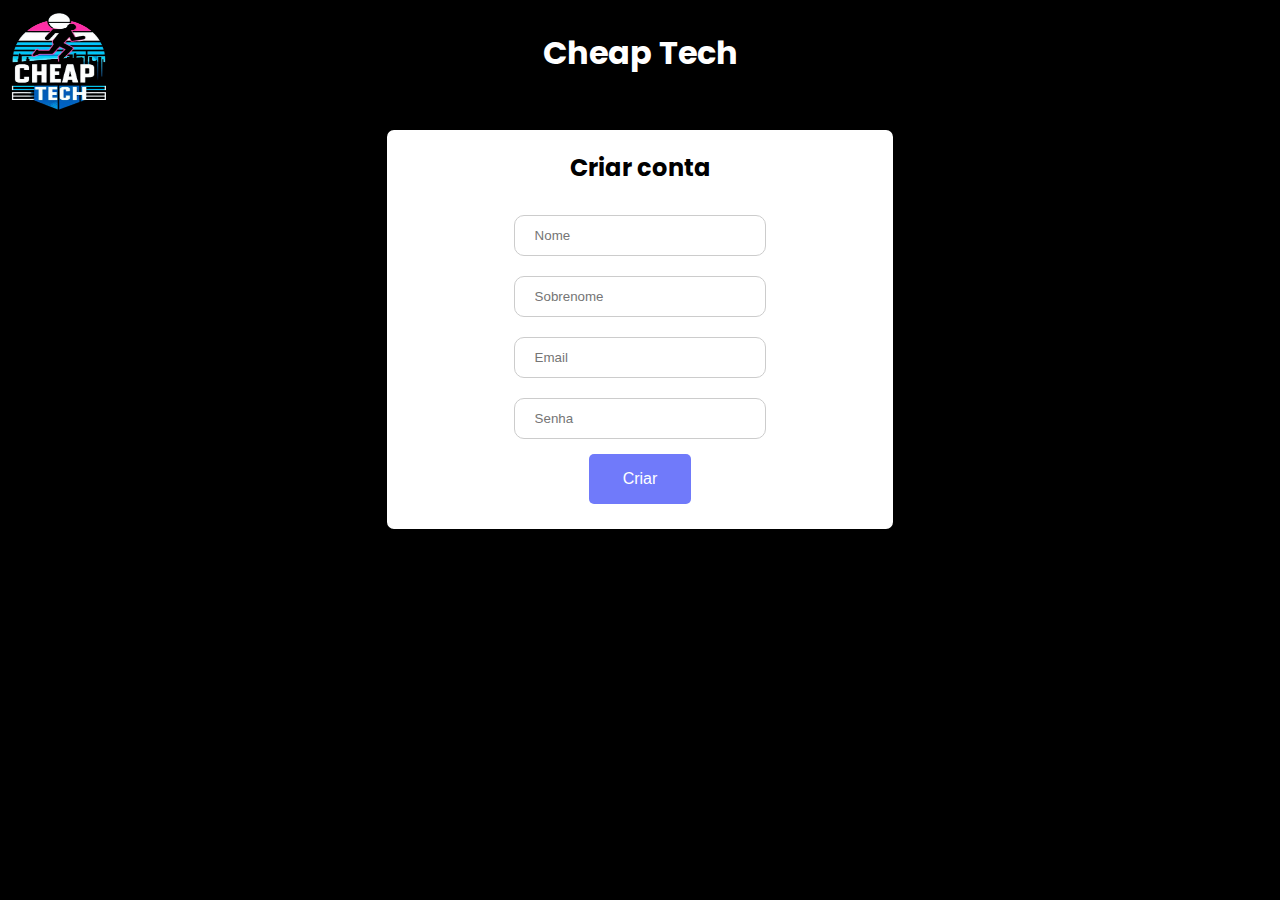
==== Cadastro/cadastro.html @ 170d99dd "Add files via upload" ====
<!DOCTYPE html>
<html lang="en">
<head>
    <meta charset="UTF-8">
    <meta name="viewport" content="width=device-width, initial-scale=1.0">
    <title>Cheap Tech</title>
    <link rel="stylesheet" href="style.css">
</head>
<body>
    <img src="images/logo.png" class="logo">
    <h1>Cheap Tech</h1>
    <form>
        <div class="container">
          <h2 style="margin-bottom: 20px;">Criar conta</h2>
          <div>
            <input type="text" placeholder="Nome">
          </div>
          <div>
            <input type="text" placeholder="Sobrenome">
          </div>
          <div>
            <input type="text" placeholder="Email">
          </div>
          <div>
            <input type="text" class="user" placeholder="Senha">
          </div>  
          <button class="Criarr">Criar</button>
          <br>
        </div>
      </form>
</body>
</html>
---- Cadastro/style.css ----
@import url('https://fonts.googleapis.com/css2?family=Poppins:ital,wght@0,100;0,200;0,300;0,400;0,500;0,600;0,700;0,800;0,900;1,100;1,200;1,300;1,400;1,500;1,600;1,700;1,800;1,900&display=swap');
body{
    background: rgb(0, 0, 0);
    text-align:center;
    font-family: Poppins;
    display: grid;
    place-items: center;
}
h1{
    color: rgb(255, 255, 255);
    margin-bottom: 50px;
}
form {
    border: 3px solid #000000;
    background-color: #fff;
    border-radius: 10px;
    width: 40%;
  }
input[type=text], input[type=password] {
    width: 50%;
    padding: 12px 20px;
    margin: 10px 0;
    display: inline-block;
    border: 1px solid #ccc;
    border-radius: 10px;
    box-sizing: border-box;
  }
.avatar{
    width: 100px;
    height: 100px;
    border-radius: 40%;
  }
  .container{
    border-bottom-left-radius: 10px;
    border-bottom-right-radius: 10px;
  }
  .logo{
    width: 100px;
    height: 100px;
    position: absolute;
    top: 0;
    left: 0;
    margin: 10px;
    align-items:flex-end;
  }
  li{
    display: flex;
  }
  .user{
    margin: 50px;
  }
  .caixinha{
    margin: 20px;
    color: rgb(10, 160, 224);
  }
  span.psw {
    padding-top: 16px;
  }
  .Criarr{
    background-color: #707AFA;
    border-color:transparent;
    color: #fff;
    border-radius: 5px;
    width: 20%;
    height: 50px;
    margin-top: 5px;
    margin-bottom: 25px;
    font-size: medium;
  }
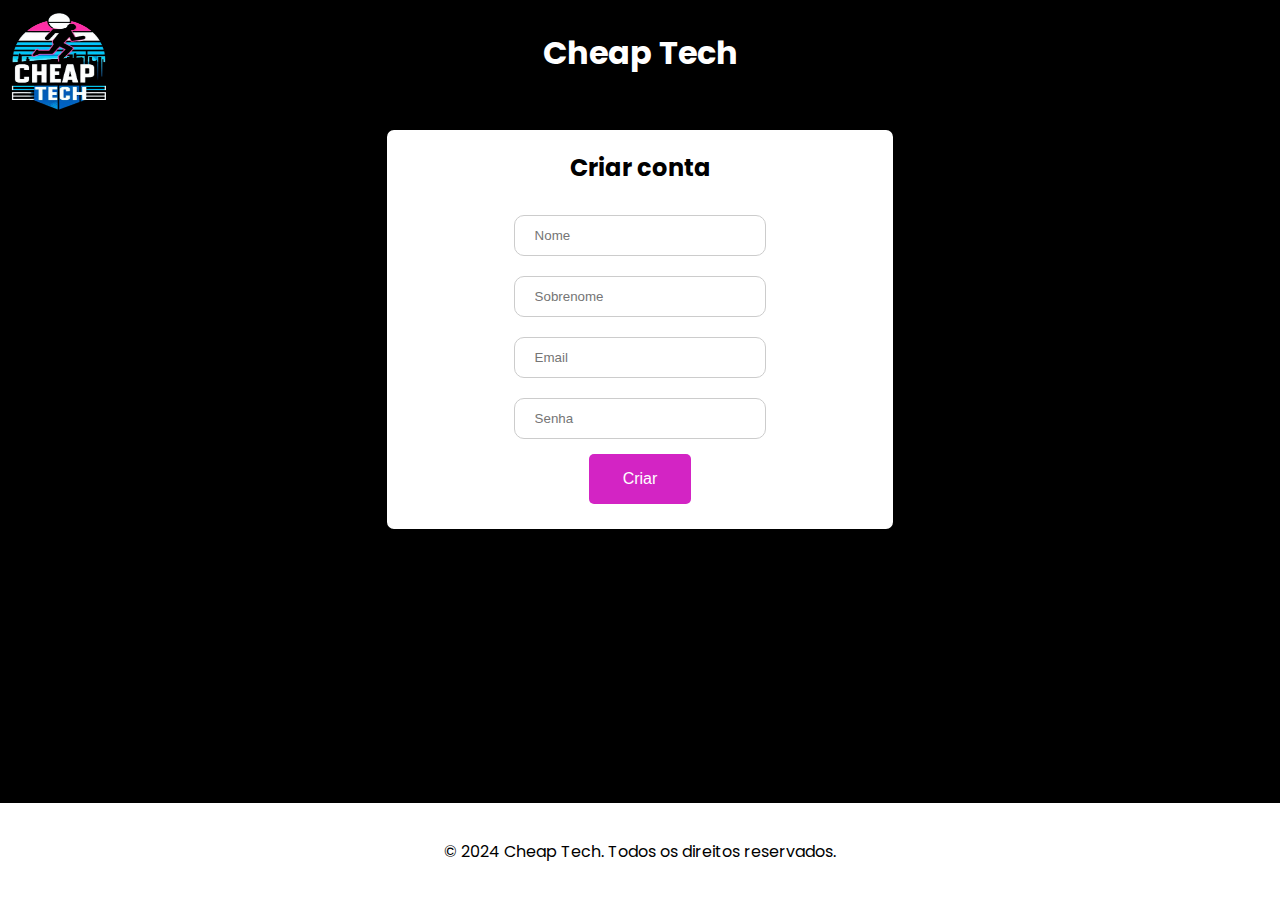
==== commit a98c0dfa: "algumas mudanças" ====
--- a/Cadastro/cadastro.html
+++ b/Cadastro/cadastro.html
@@ -3,11 +3,16 @@
 <head>
     <meta charset="UTF-8">
     <meta name="viewport" content="width=device-width, initial-scale=1.0">
-    <title>Cheap Tech</title>
+    <title>Cadastro</title>
     <link rel="stylesheet" href="style.css">
 </head>
 <body>
-    <img src="images/logo.png" class="logo">
+    <script>
+      function entrar(){
+        window.location.assign("../Home/index.html");
+      }
+    </script>
+    <img src="images/logo.png" class="logo" onclick="entrar()">
     <h1>Cheap Tech</h1>
     <form>
         <div class="container">
@@ -28,5 +33,8 @@
           <br>
         </div>
       </form>
+      <footer>
+        <p>&copy; 2024 Cheap Tech. Todos os direitos reservados.</p>
+      </footer>
 </body>
 </html>--- a/Cadastro/style.css
+++ b/Cadastro/style.css
@@ -57,7 +57,7 @@
     padding-top: 16px;
   }
   .Criarr{
-    background-color: #707AFA;
+    background-color: #d324c4;
     border-color:transparent;
     color: #fff;
     border-radius: 5px;
@@ -66,4 +66,13 @@
     margin-top: 5px;
     margin-bottom: 25px;
     font-size: medium;
-  }+  }
+  footer {
+    background-color: #ffffff;
+    color: #000000;
+    padding: 20px;
+    text-align: center;
+    position: fixed;
+    bottom: 0;
+    width: 100%;
+}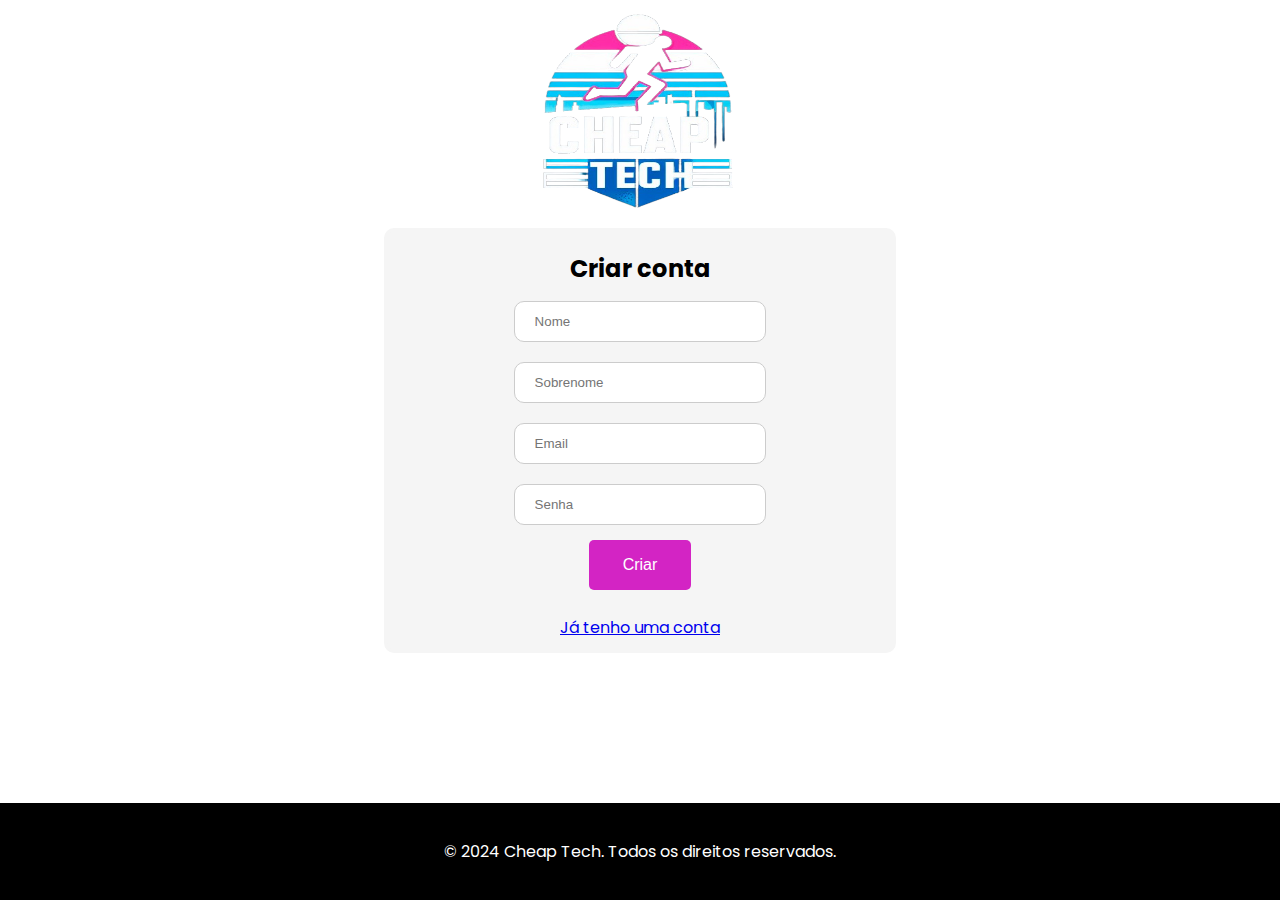
==== commit 25f395bb: "Ajeitei o estilo de tudo" ====
--- a/Cadastro/cadastro.html
+++ b/Cadastro/cadastro.html
@@ -12,11 +12,10 @@
         window.location.assign("../Home/index.html");
       }
     </script>
-    <img src="images/logo.png" class="logo" onclick="entrar()">
-    <h1>Cheap Tech</h1>
+    <img src="images/logo.png" style="width: 200px; height: 200px; margin-bottom: 20px;" onclick="entrar()">
     <form>
         <div class="container">
-          <h2 style="margin-bottom: 20px;">Criar conta</h2>
+          <h2 style="margin-bottom: 5px;">Criar conta</h2>
           <div>
             <input type="text" placeholder="Nome">
           </div>
@@ -32,6 +31,9 @@
           <button class="Criarr">Criar</button>
           <br>
         </div>
+        <div style="margin-bottom: 10px;">
+          <a href="../Login/login.html">Já tenho uma conta</a>
+         </div>
       </form>
       <footer>
         <p>&copy; 2024 Cheap Tech. Todos os direitos reservados.</p>
--- a/Cadastro/style.css
+++ b/Cadastro/style.css
@@ -1,6 +1,6 @@
 @import url('https://fonts.googleapis.com/css2?family=Poppins:ital,wght@0,100;0,200;0,300;0,400;0,500;0,600;0,700;0,800;0,900;1,100;1,200;1,300;1,400;1,500;1,600;1,700;1,800;1,900&display=swap');
 body{
-    background: rgb(0, 0, 0);
+    background: rgb(255, 255, 255);
     text-align:center;
     font-family: Poppins;
     display: grid;
@@ -11,8 +11,8 @@
     margin-bottom: 50px;
 }
 form {
-    border: 3px solid #000000;
-    background-color: #fff;
+    border: 3px solid whitesmoke;
+    background-color: whitesmoke;
     border-radius: 10px;
     width: 40%;
   }
@@ -68,8 +68,8 @@
     font-size: medium;
   }
   footer {
-    background-color: #ffffff;
-    color: #000000;
+    background-color: #000000;
+    color: #ffffff;
     padding: 20px;
     text-align: center;
     position: fixed;
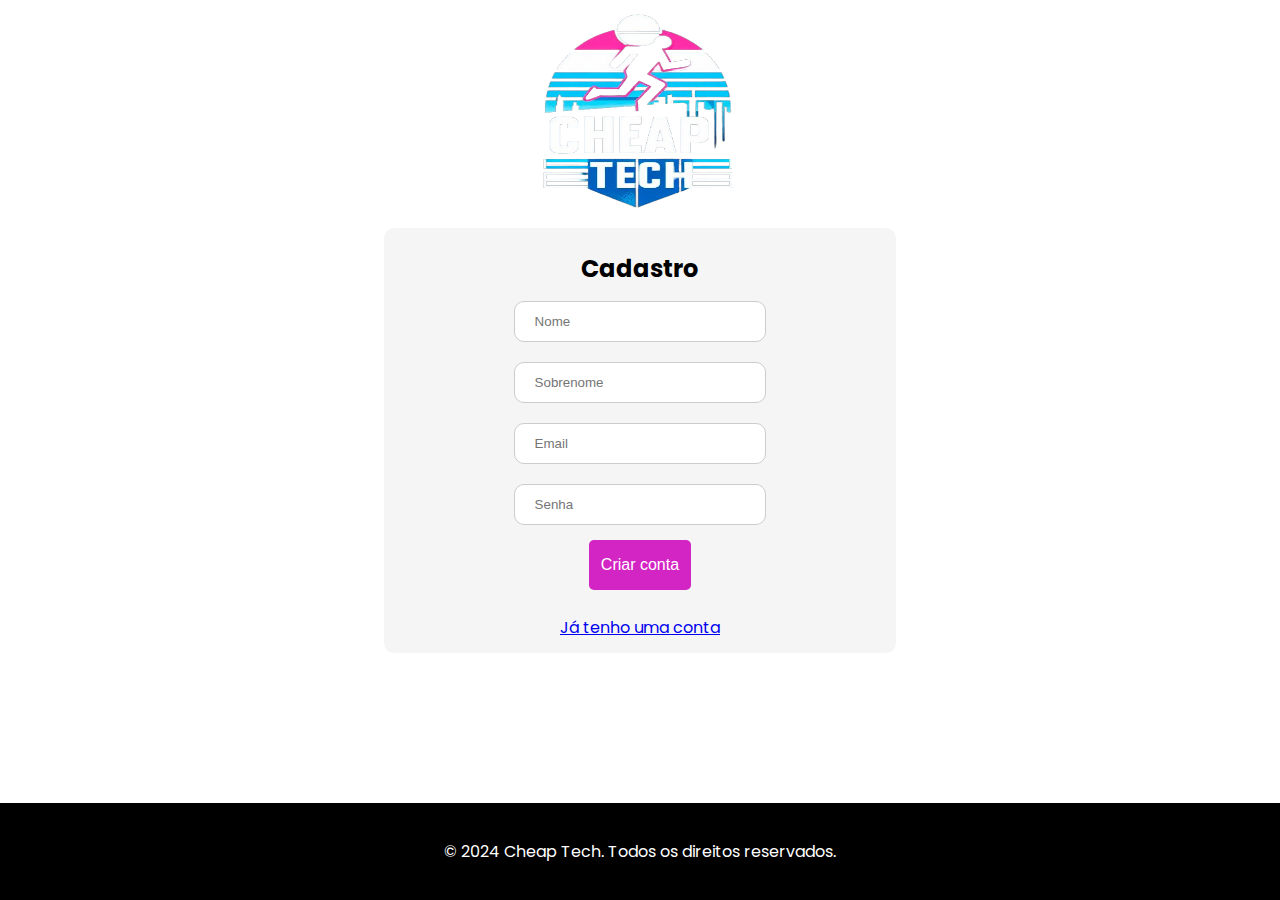
==== commit 3bd6fb34: "mudei uma palavra" ====
--- a/Cadastro/cadastro.html
+++ b/Cadastro/cadastro.html
@@ -15,7 +15,7 @@
     <img src="images/logo.png" style="width: 200px; height: 200px; margin-bottom: 20px;" onclick="entrar()">
     <form>
         <div class="container">
-          <h2 style="margin-bottom: 5px;">Criar conta</h2>
+          <h2 style="margin-bottom: 5px;">Cadastro</h2>
           <div>
             <input type="text" placeholder="Nome">
           </div>
@@ -28,7 +28,7 @@
           <div>
             <input type="text" class="user" placeholder="Senha">
           </div>  
-          <button class="Criarr">Criar</button>
+          <button class="Criarr">Criar conta</button>
           <br>
         </div>
         <div style="margin-bottom: 10px;">
